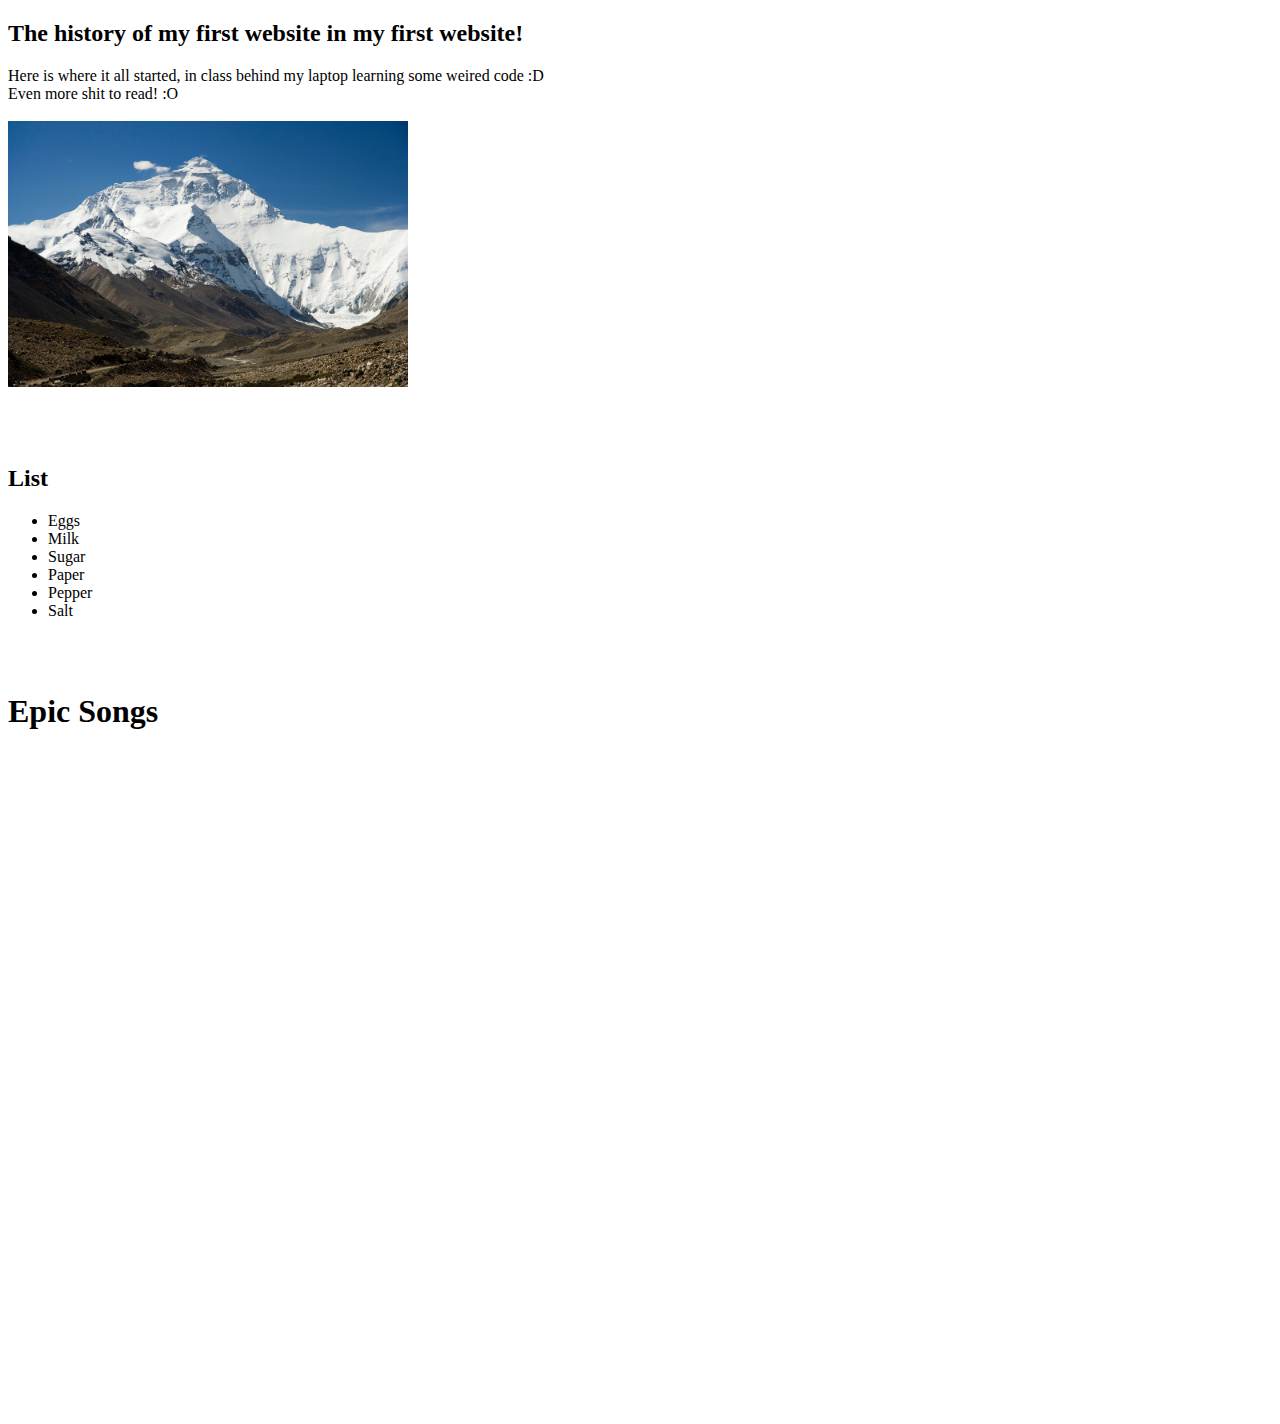
==== index.html @ df41fb49 "Update index.html" ====
<!DOCTYPE html>
<html lang="en">
<head>
    <meta charset="UTF-8">
    <meta name="viewport" content="width=device-width, initial-scale=1.0">
    <title>Document</title>
</head>
<body>
    <H2>The history of my first website in my first website!</H2>
    <p>Here is where it all started, in class behind my laptop learning some weired code :D <br>
    Even more shit to read! :O <br> <br>
    <img src="Assets/Mountain.jpg" alt="Mountain" width="400,0" height="266,6"> <br>
    <br>
    <br>
    <br>
    <H2>List</H2>
    <p>
        <ul>
            <li>Eggs</li>
            <li>Milk</li>
            <li>Sugar</li>
            <li>Paper</li>
            <li>Pepper</li>
            <li>Salt</li>
        </ul>
    </p>
    <br>
    <br>
    <p>
        <h1>Epic Songs</h1>
        <br>
        <iframe width="560" height="315" src="https://www.youtube.com/embed/tAGnKpE4NCI?si=XMy1RnR3DNNa-eip" title="YouTube video player" frameborder="0" allow="accelerometer; autoplay; clipboard-write; encrypted-media; gyroscope; picture-in-picture; web-share" allowfullscreen></iframe>
        <br>
        <iframe width="560" height="315" src="https://www.youtube.com/embed/a4R9Vk5_CbU?si=ZfX-N8_9W0GNPtMk" title="YouTube video player" frameborder="0" allow="accelerometer; autoplay; clipboard-write; encrypted-media; gyroscope; picture-in-picture; web-share" allowfullscreen></iframe>
    </p>
    </p>
</body>
</html>
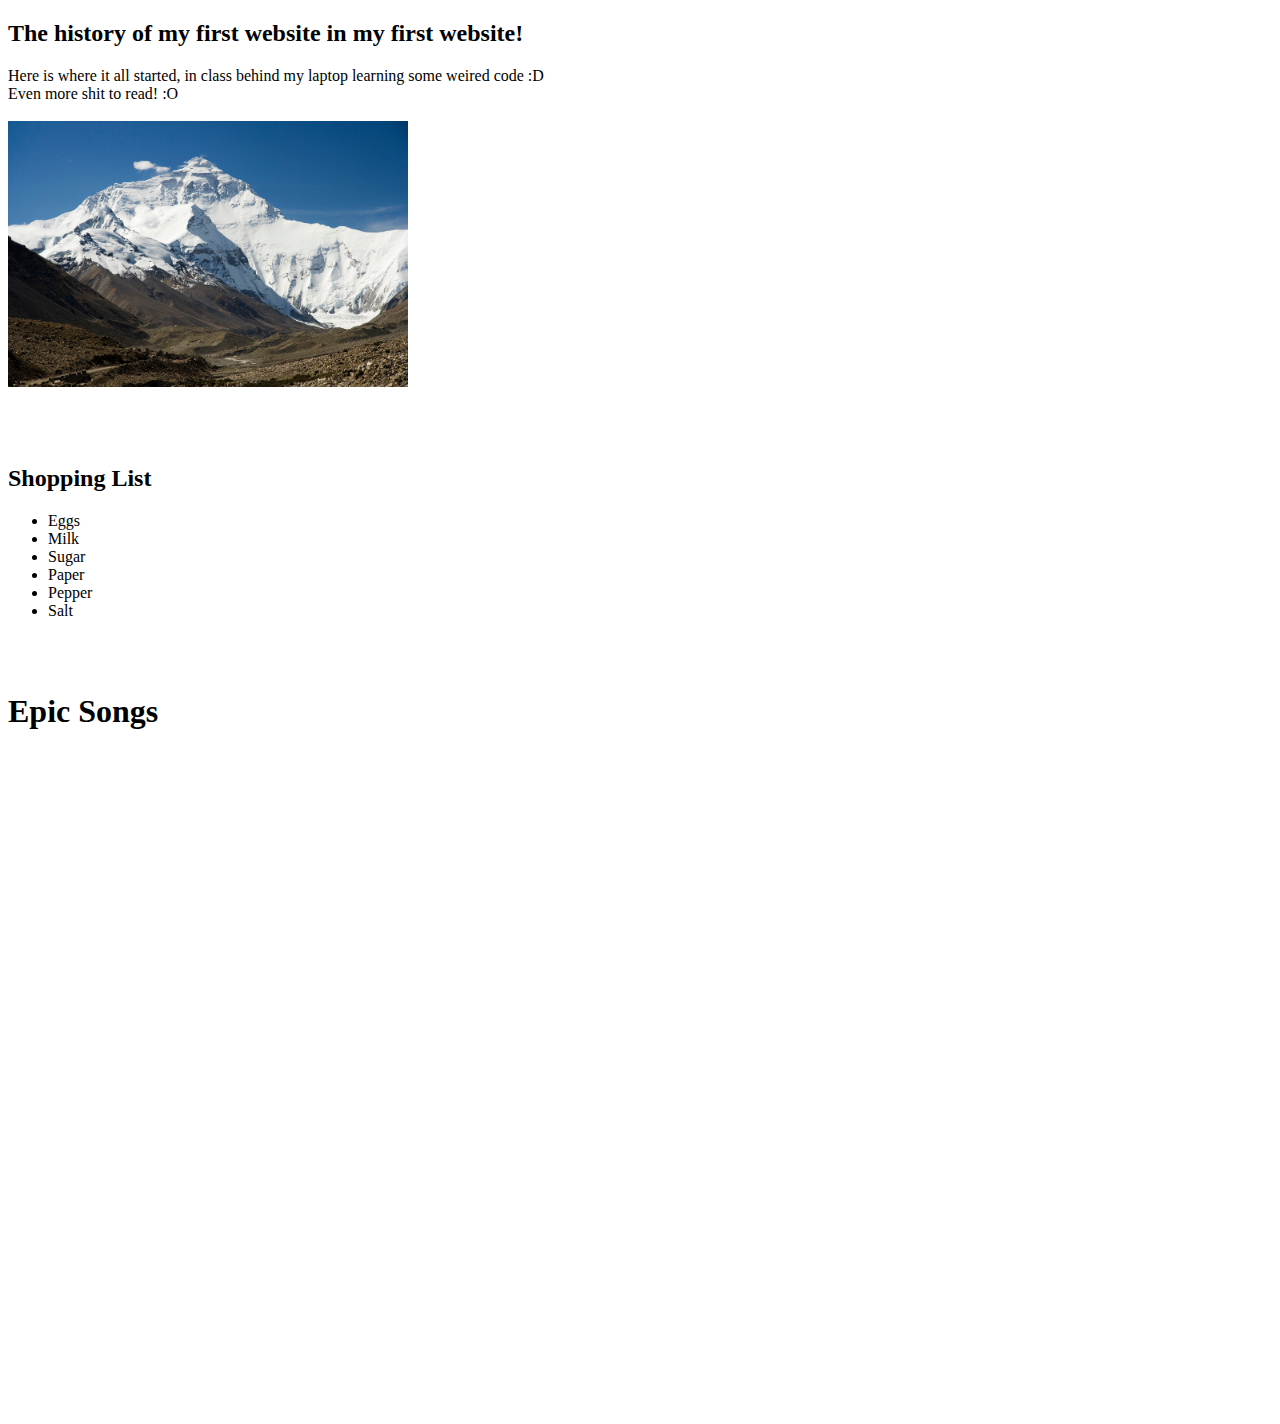
==== commit 02a0e3ce: "Update index.html" ====
--- a/index.html
+++ b/index.html
@@ -13,7 +13,7 @@
     <br>
     <br>
     <br>
-    <H2>List</H2>
+    <H2>Shopping List</H2>
     <p>
         <ul>
             <li>Eggs</li>
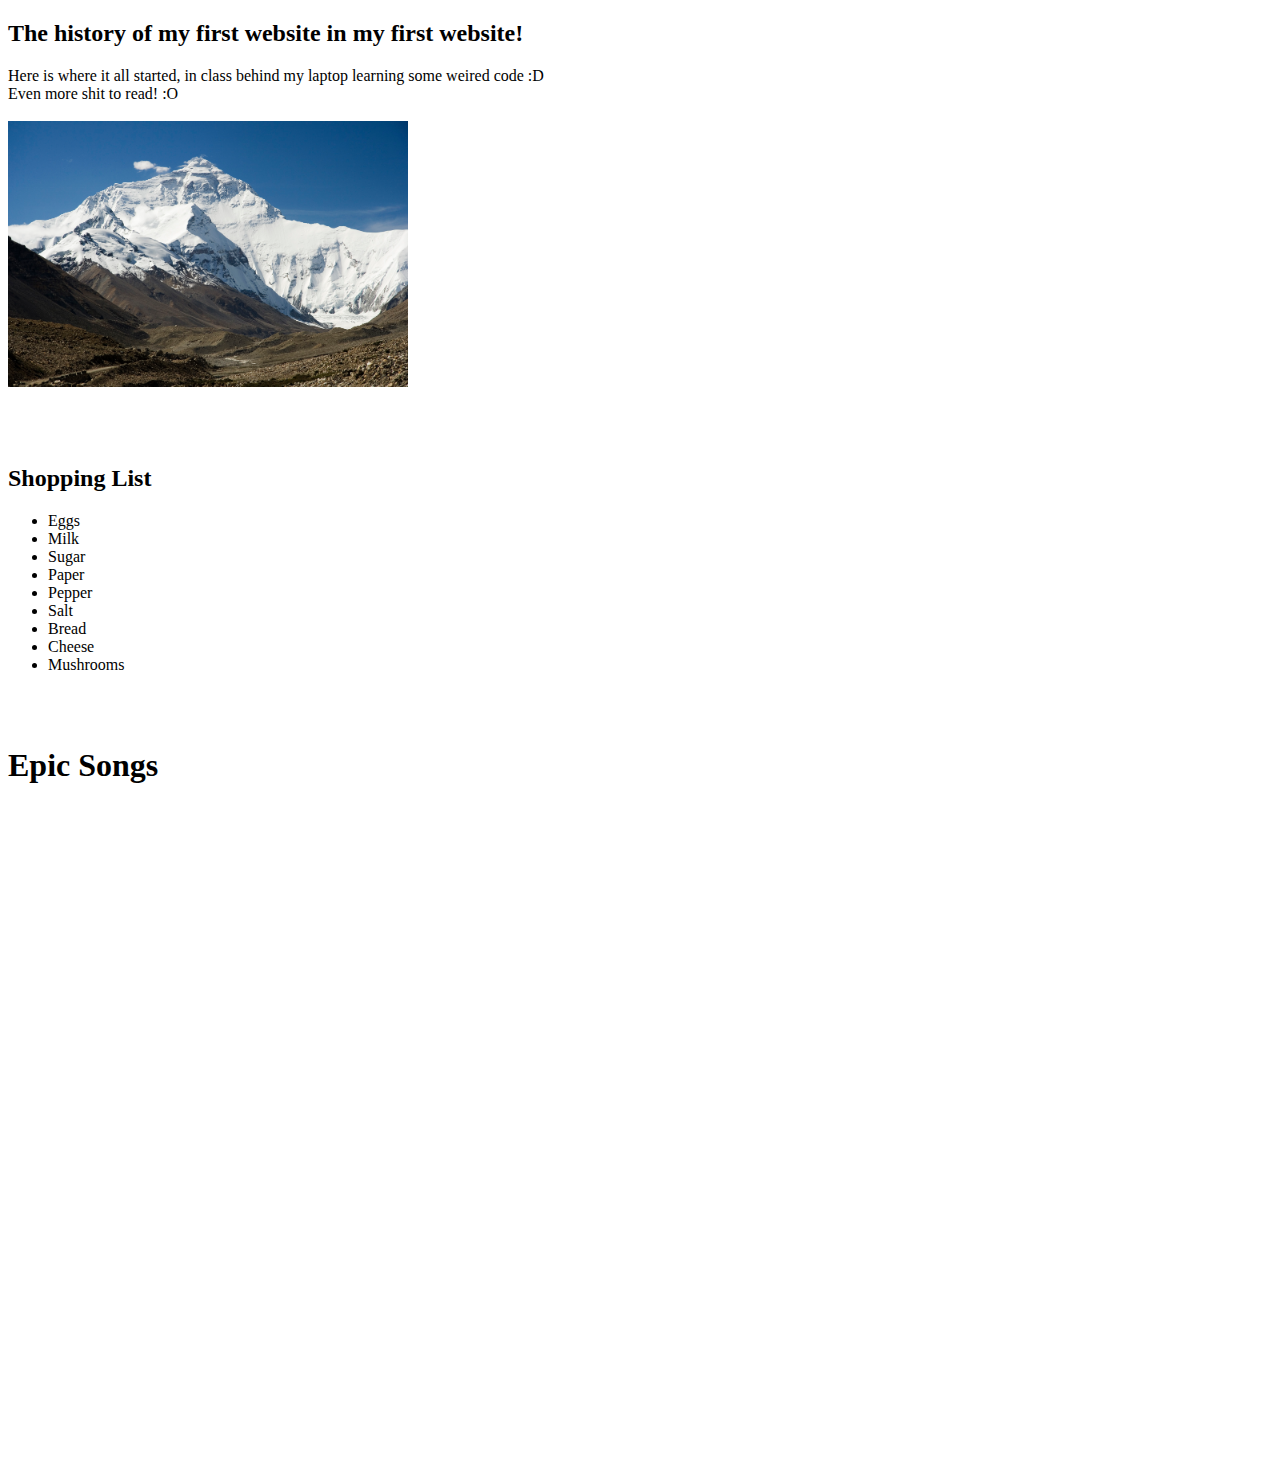
==== commit 6aa8f346: "Update index.html" ====
--- a/index.html
+++ b/index.html
@@ -22,6 +22,9 @@
             <li>Paper</li>
             <li>Pepper</li>
             <li>Salt</li>
+            <li>Bread</li>
+            <li>Cheese</li>
+            <li>Mushrooms</li>
         </ul>
     </p>
     <br>
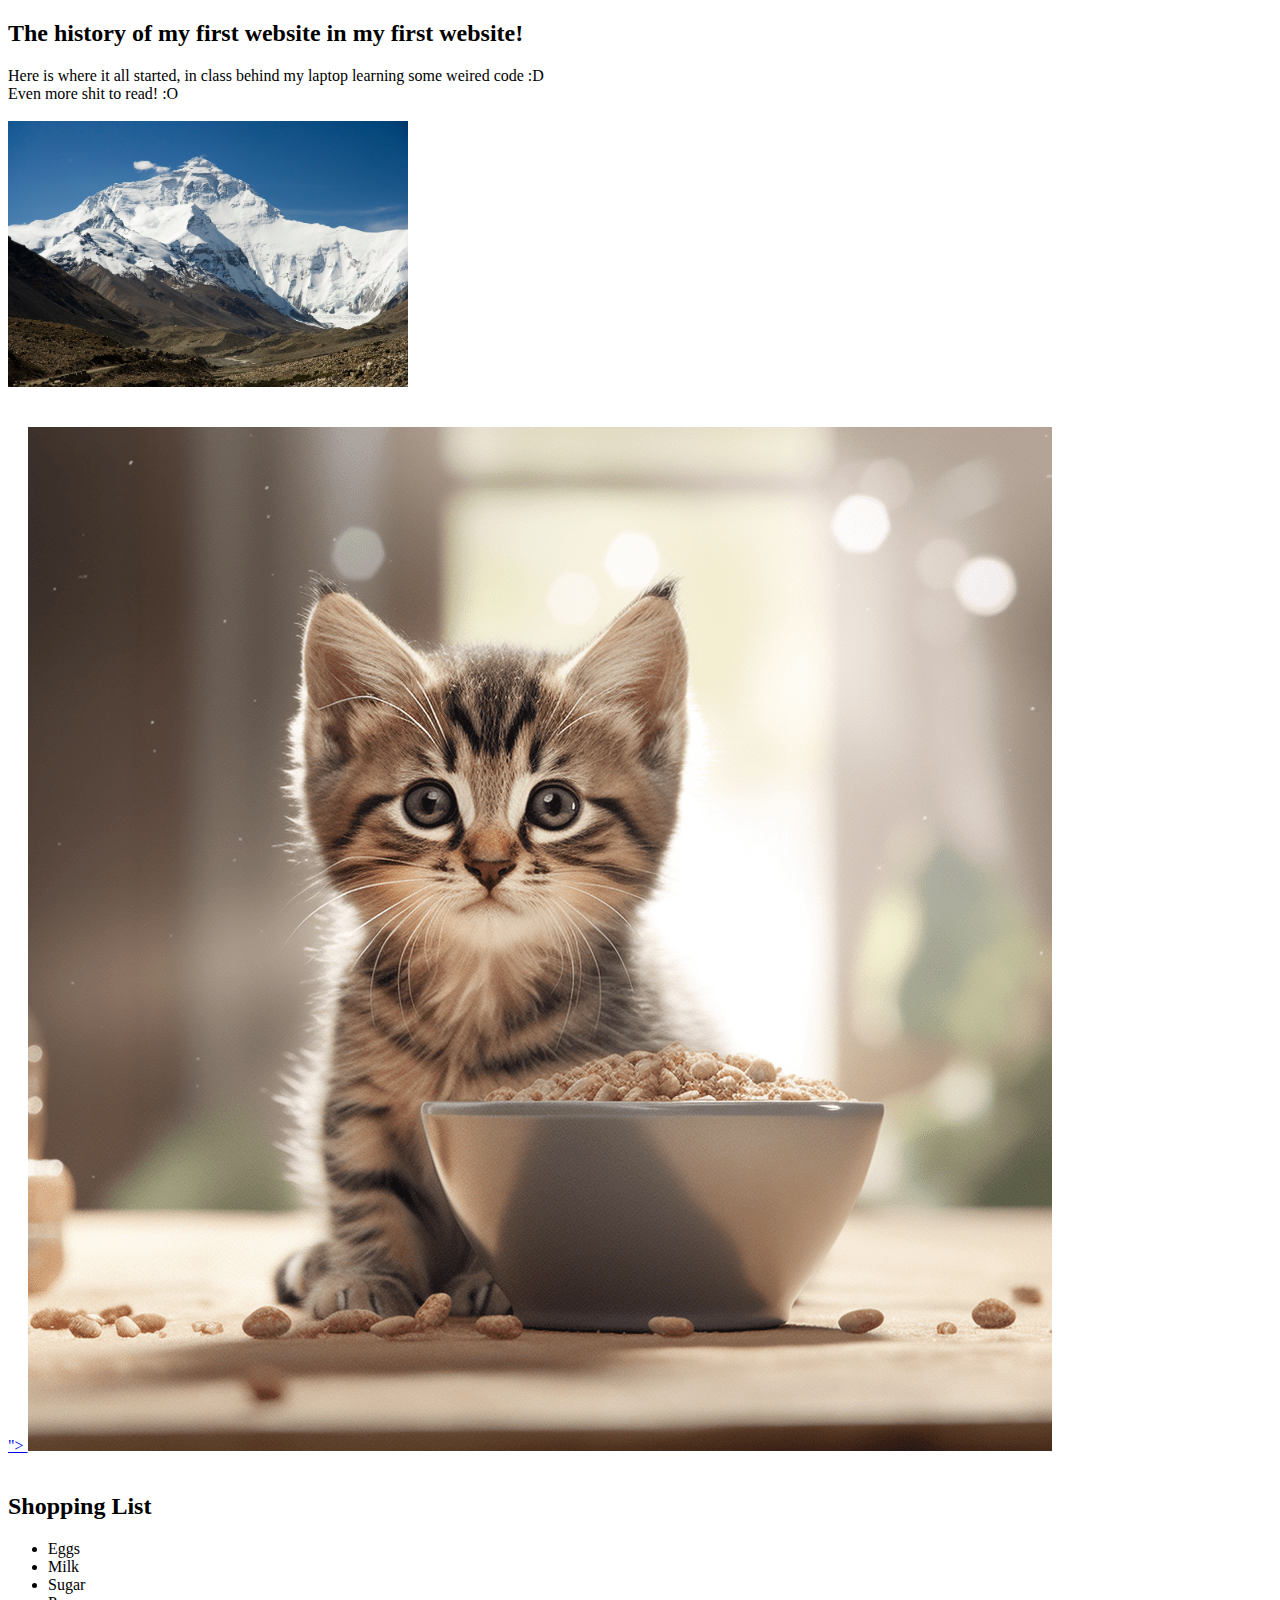
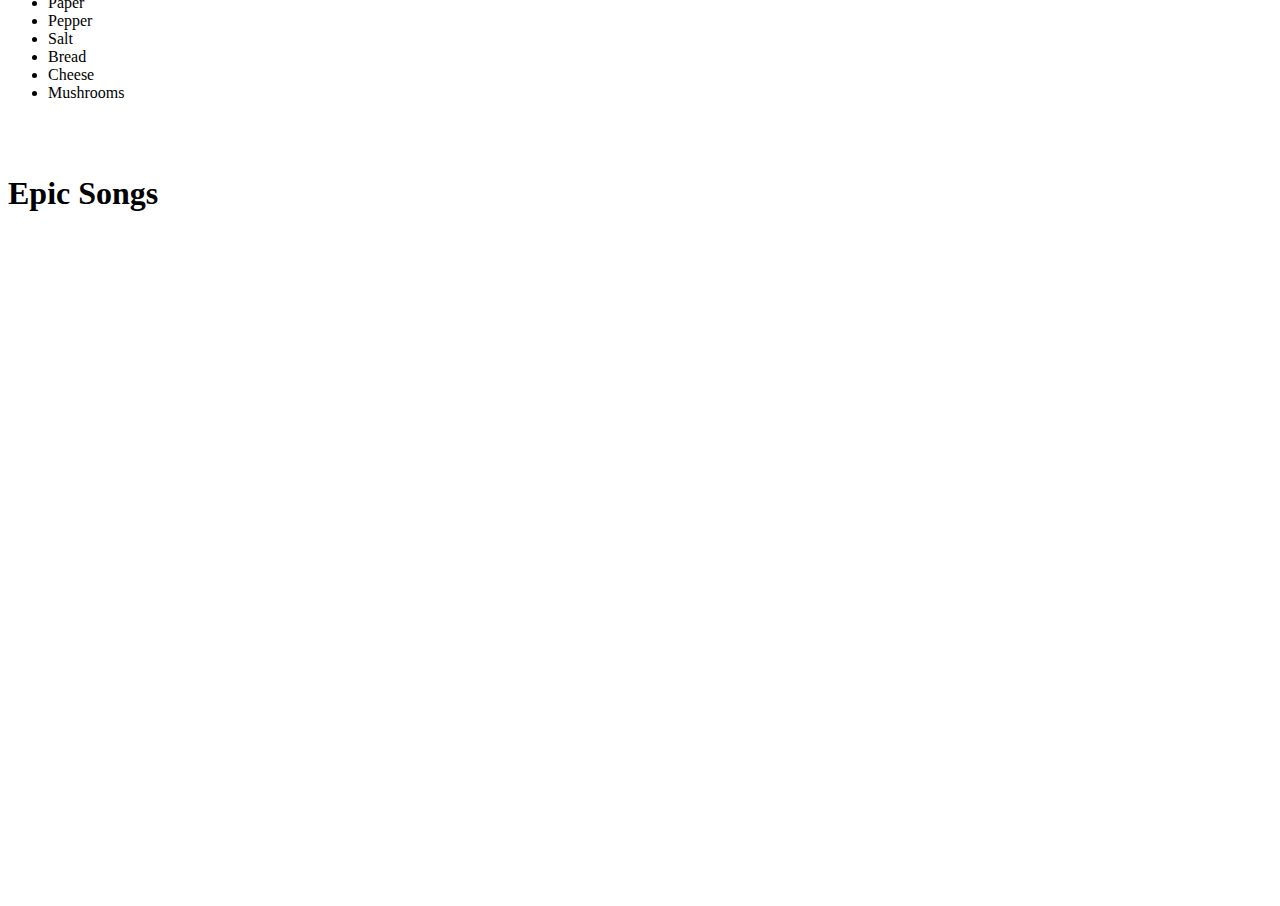
==== commit 9a9d4111: "Test" ====
--- a/index.html
+++ b/index.html
@@ -11,6 +11,10 @@
     Even more shit to read! :O <br> <br>
     <img src="Assets/Mountain.jpg" alt="Mountain" width="400,0" height="266,6"> <br>
     <br>
+    <br>
+    <a href="<iframe width="560" height="315" src="https://www.youtube.com/embed/dQw4w9WgXcQ?si=QSx9s1GZ6jeezUA2" title="YouTube video player" frameborder="0" allow="accelerometer; autoplay; clipboard-write; encrypted-media; gyroscope; picture-in-picture; web-share" allowfullscreen></iframe>">
+        <img src="Assets/Kitten.png" alt="">
+    </a>
     <br>
     <br>
     <H2>Shopping List</H2>
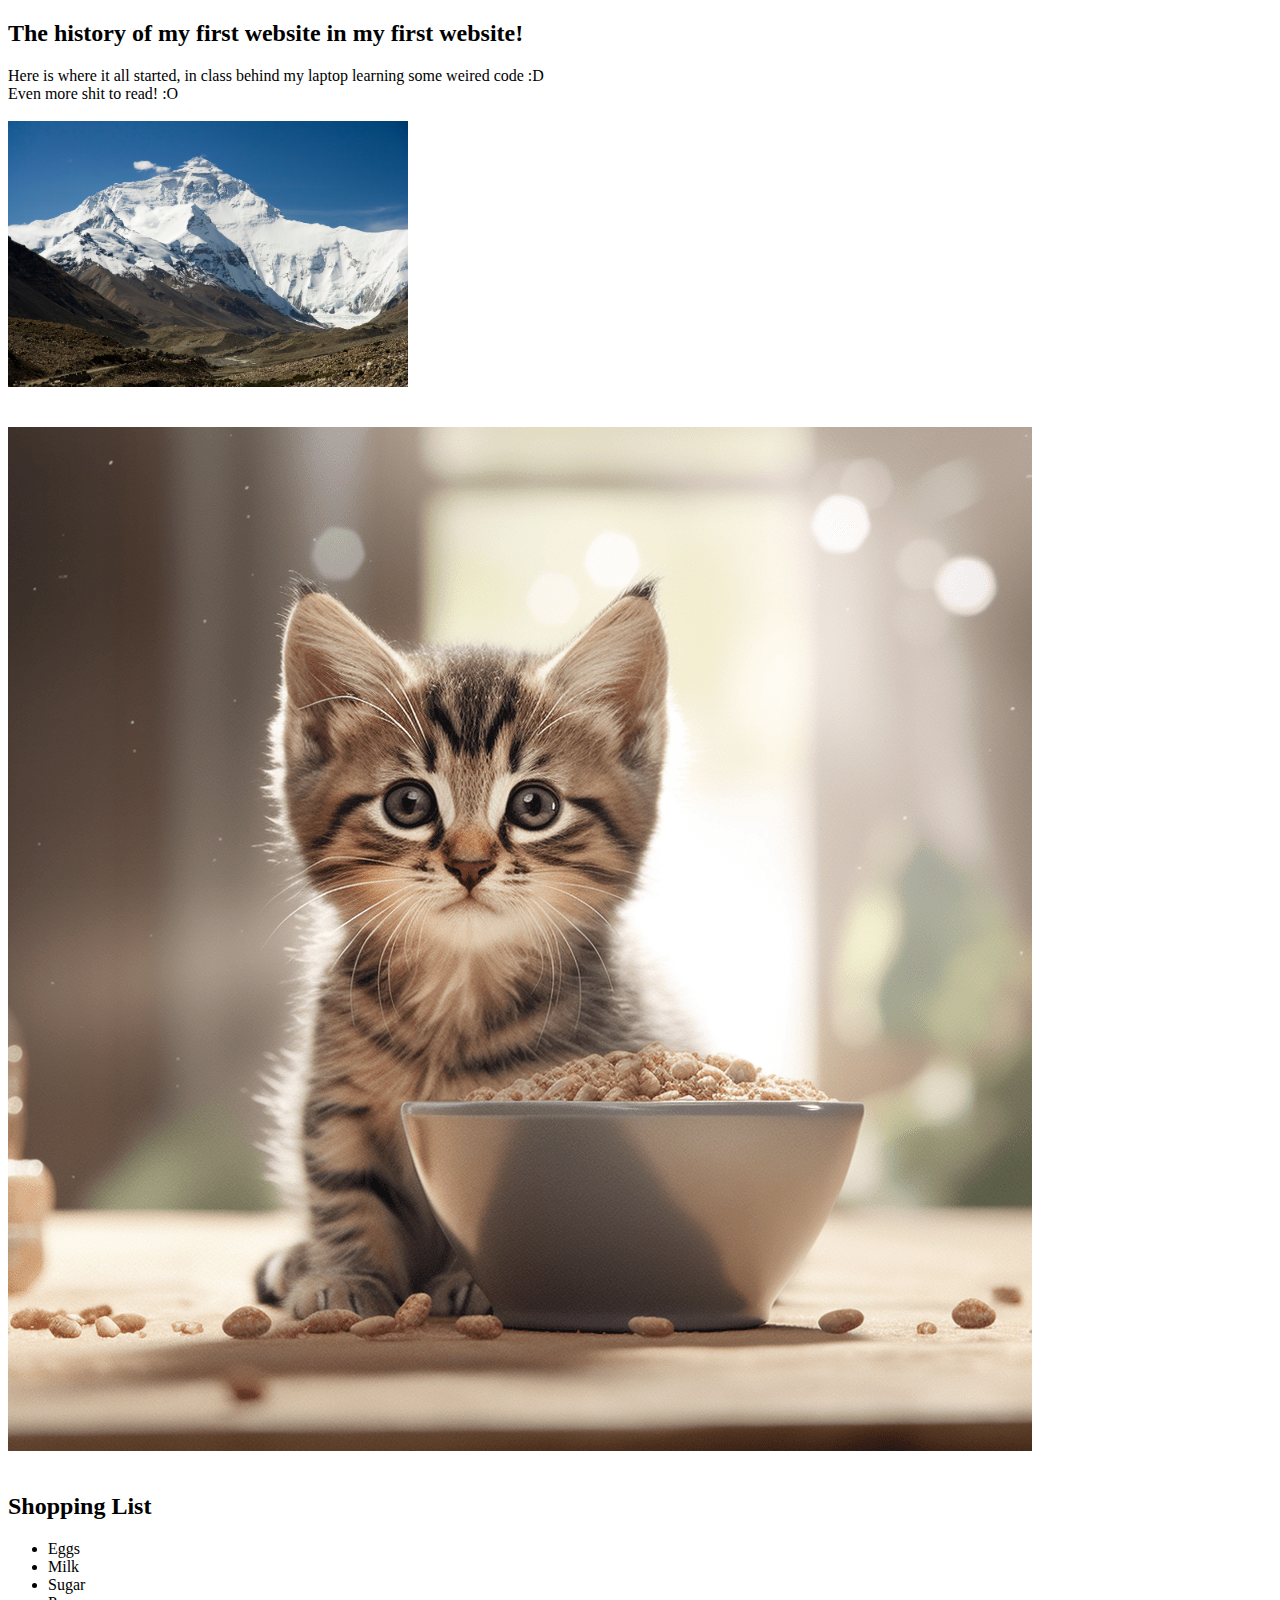
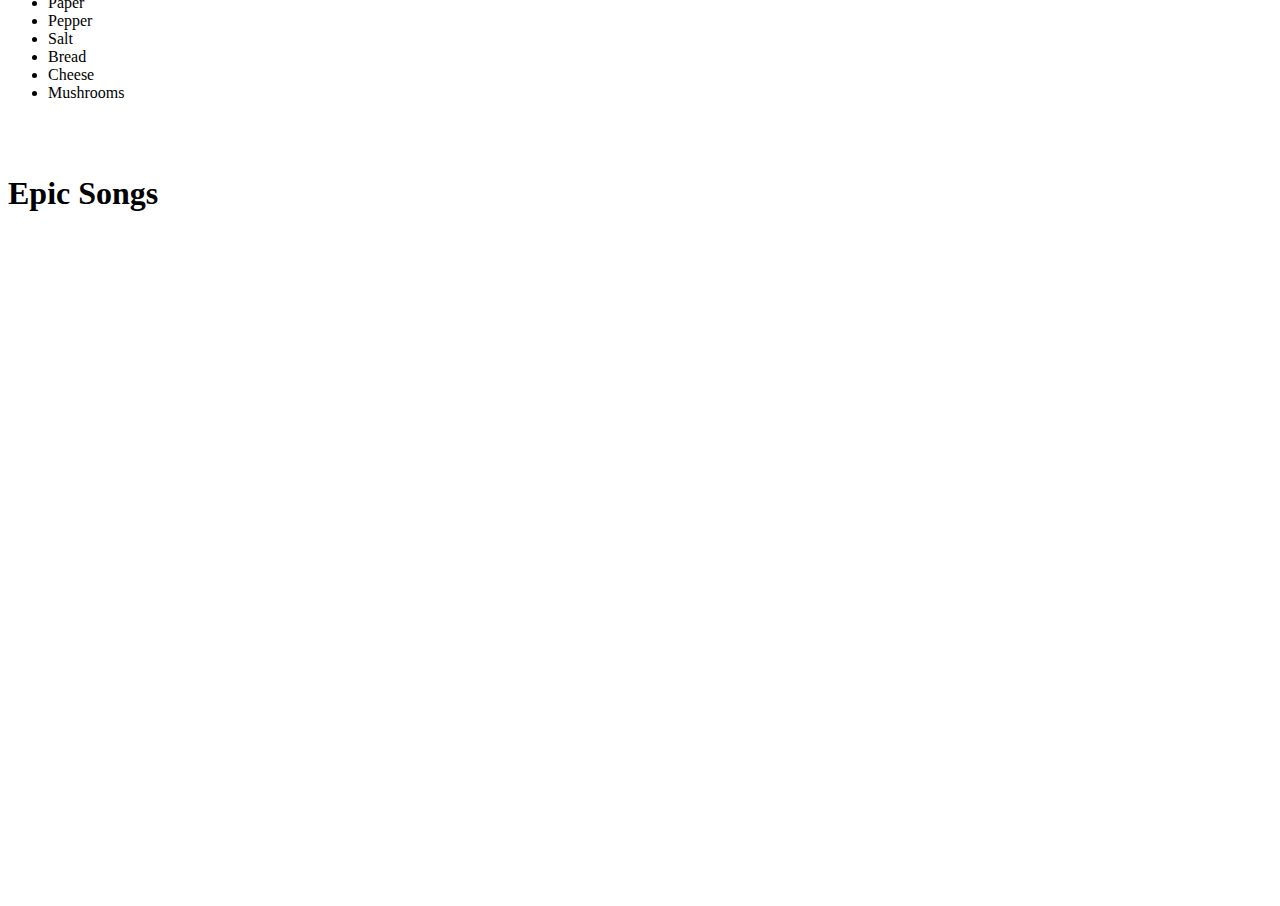
==== commit 56c59aaa: "Update index.html" ====
--- a/index.html
+++ b/index.html
@@ -12,7 +12,7 @@
     <img src="Assets/Mountain.jpg" alt="Mountain" width="400,0" height="266,6"> <br>
     <br>
     <br>
-    <a href="<iframe width="560" height="315" src="https://www.youtube.com/embed/dQw4w9WgXcQ?si=QSx9s1GZ6jeezUA2" title="YouTube video player" frameborder="0" allow="accelerometer; autoplay; clipboard-write; encrypted-media; gyroscope; picture-in-picture; web-share" allowfullscreen></iframe>">
+    <a href="https://youtu.be/dQw4w9WgXcQ?feature=shared" target="_blank">
         <img src="Assets/Kitten.png" alt="">
     </a>
     <br>
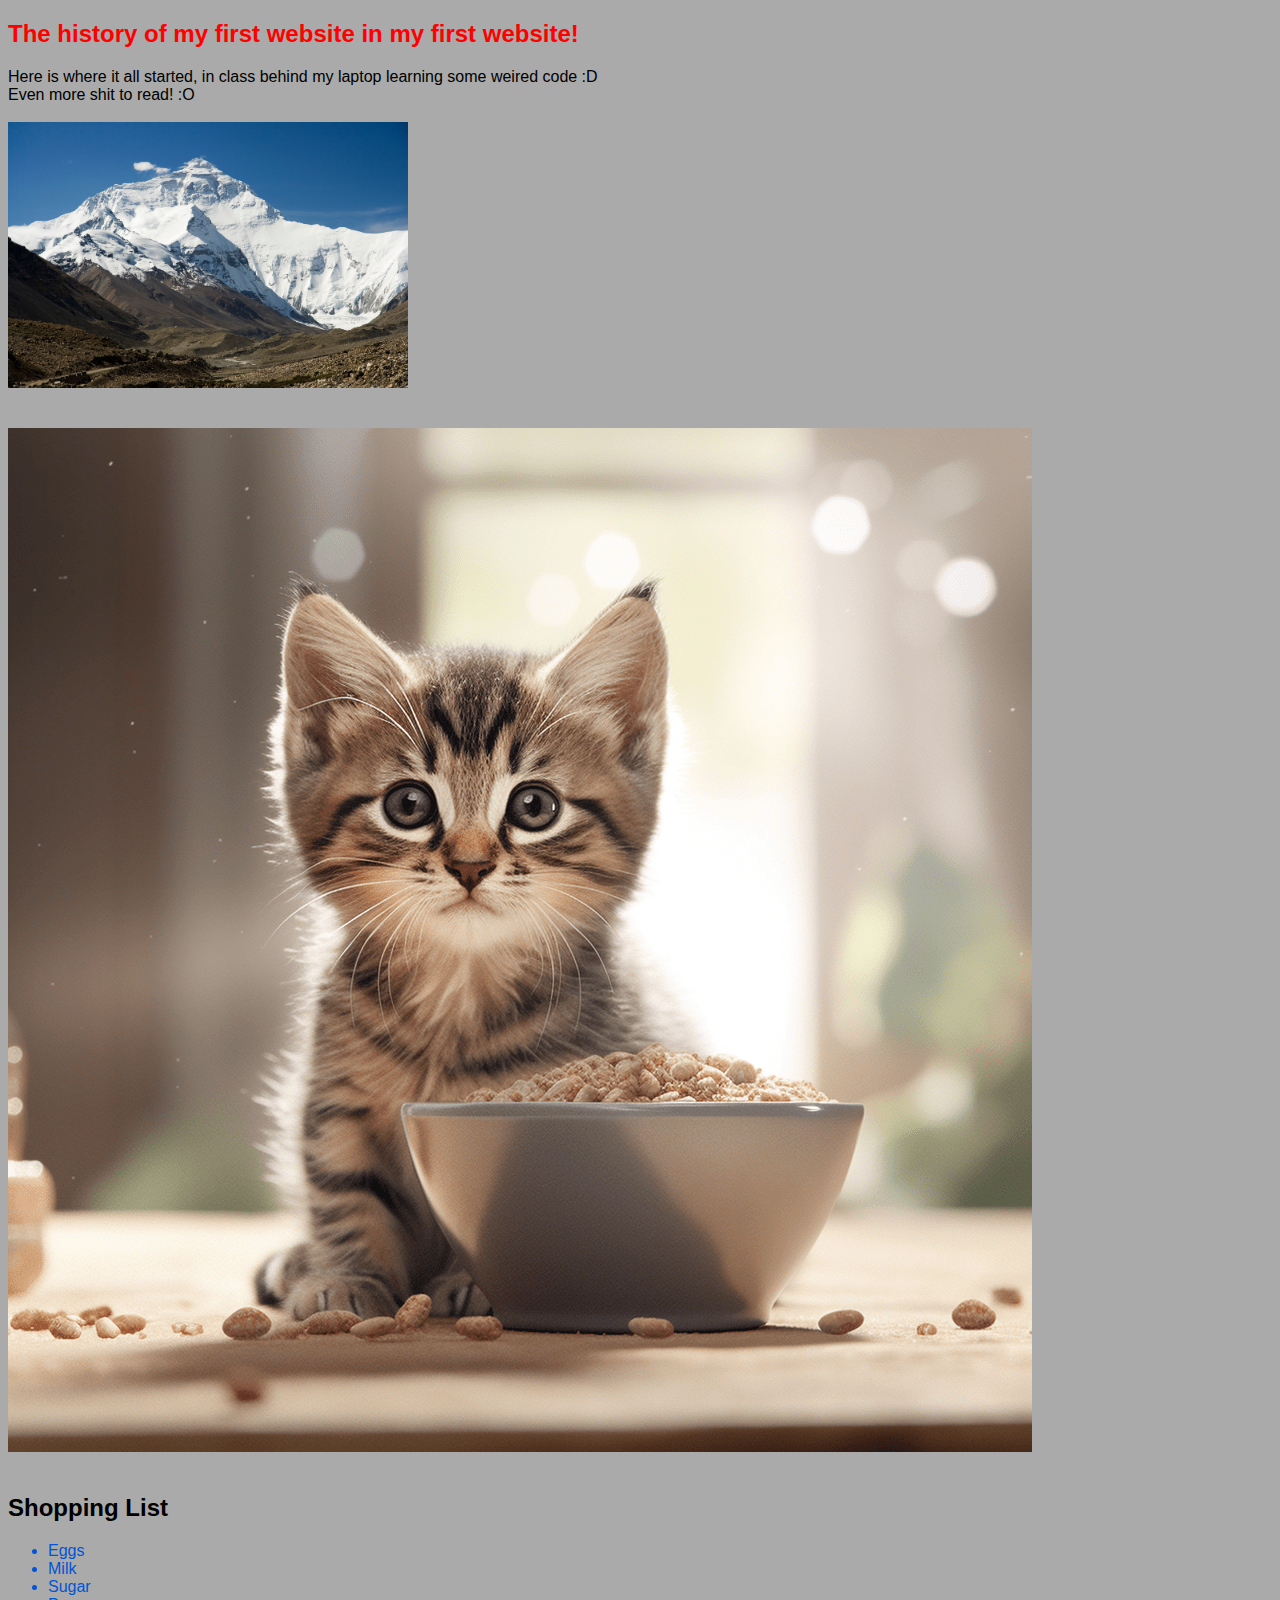
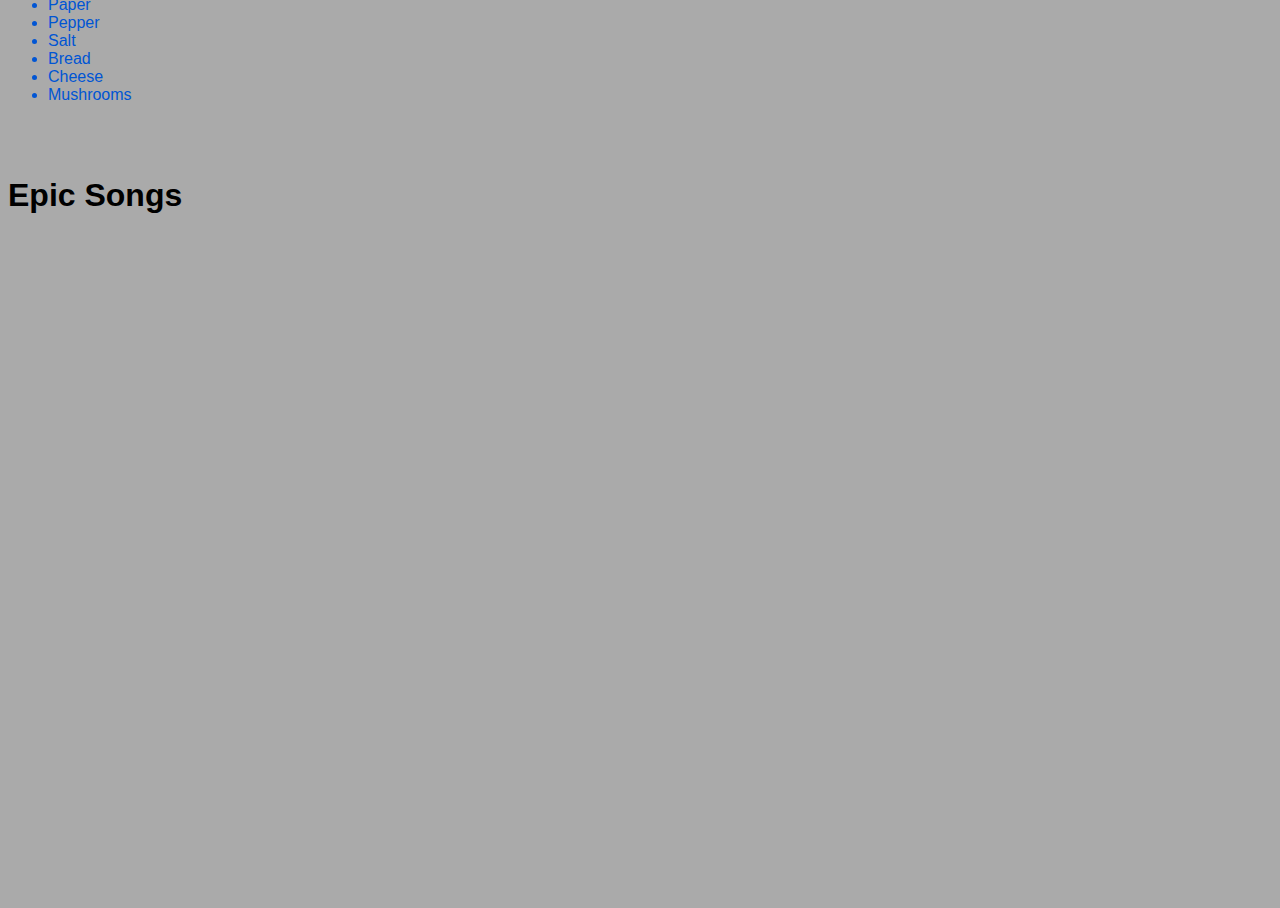
==== commit de0ef1c0: "update" ====
--- a/index.html
+++ b/index.html
@@ -4,22 +4,19 @@
     <meta charset="UTF-8">
     <meta name="viewport" content="width=device-width, initial-scale=1.0">
     <title>Document</title>
+    <link rel="stylesheet" href="Style.css">
 </head>
 <body>
-    <H2>The history of my first website in my first website!</H2>
+    <H2 id="mainHeading">
+        The history of my first website in my first website!</H2>
     <p>Here is where it all started, in class behind my laptop learning some weired code :D <br>
     Even more shit to read! :O <br> <br>
-    <img src="Assets/Mountain.jpg" alt="Mountain" width="400,0" height="266,6"> <br>
-    <br>
-    <br>
+    <img src="Assets/Mountain.jpg" alt="Mountain" width="400,0" height="266,6"><br><br><br>
     <a href="https://youtu.be/dQw4w9WgXcQ?feature=shared" target="_blank">
         <img src="Assets/Kitten.png" alt="">
-    </a>
-    <br>
-    <br>
-    <H2>Shopping List</H2>
-    <p>
-        <ul>
+    </a><br><br>
+    <H2>Shopping List</H2><p>
+        <ul class="highlight">
             <li>Eggs</li>
             <li>Milk</li>
             <li>Sugar</li>
@@ -30,16 +27,11 @@
             <li>Cheese</li>
             <li>Mushrooms</li>
         </ul>
-    </p>
-    <br>
-    <br>
-    <p>
-        <h1>Epic Songs</h1>
-        <br>
+    </p><br><br><p>
+        <h1>Epic Songs</h1><br>
         <iframe width="560" height="315" src="https://www.youtube.com/embed/tAGnKpE4NCI?si=XMy1RnR3DNNa-eip" title="YouTube video player" frameborder="0" allow="accelerometer; autoplay; clipboard-write; encrypted-media; gyroscope; picture-in-picture; web-share" allowfullscreen></iframe>
         <br>
         <iframe width="560" height="315" src="https://www.youtube.com/embed/a4R9Vk5_CbU?si=ZfX-N8_9W0GNPtMk" title="YouTube video player" frameborder="0" allow="accelerometer; autoplay; clipboard-write; encrypted-media; gyroscope; picture-in-picture; web-share" allowfullscreen></iframe>
-    </p>
-    </p>
+    </p></p>
 </body>
 </html>--- a/Style.css
+++ b/Style.css
@@ -0,0 +1,12 @@
+body{
+    background-color: #aaaaaa;
+    font-family: Arial, Helvetica, sans-serif;
+}
+
+#mainHeading {
+    color: #ff0000;
+}
+
+.highlight{
+    color: #0055d4;
+}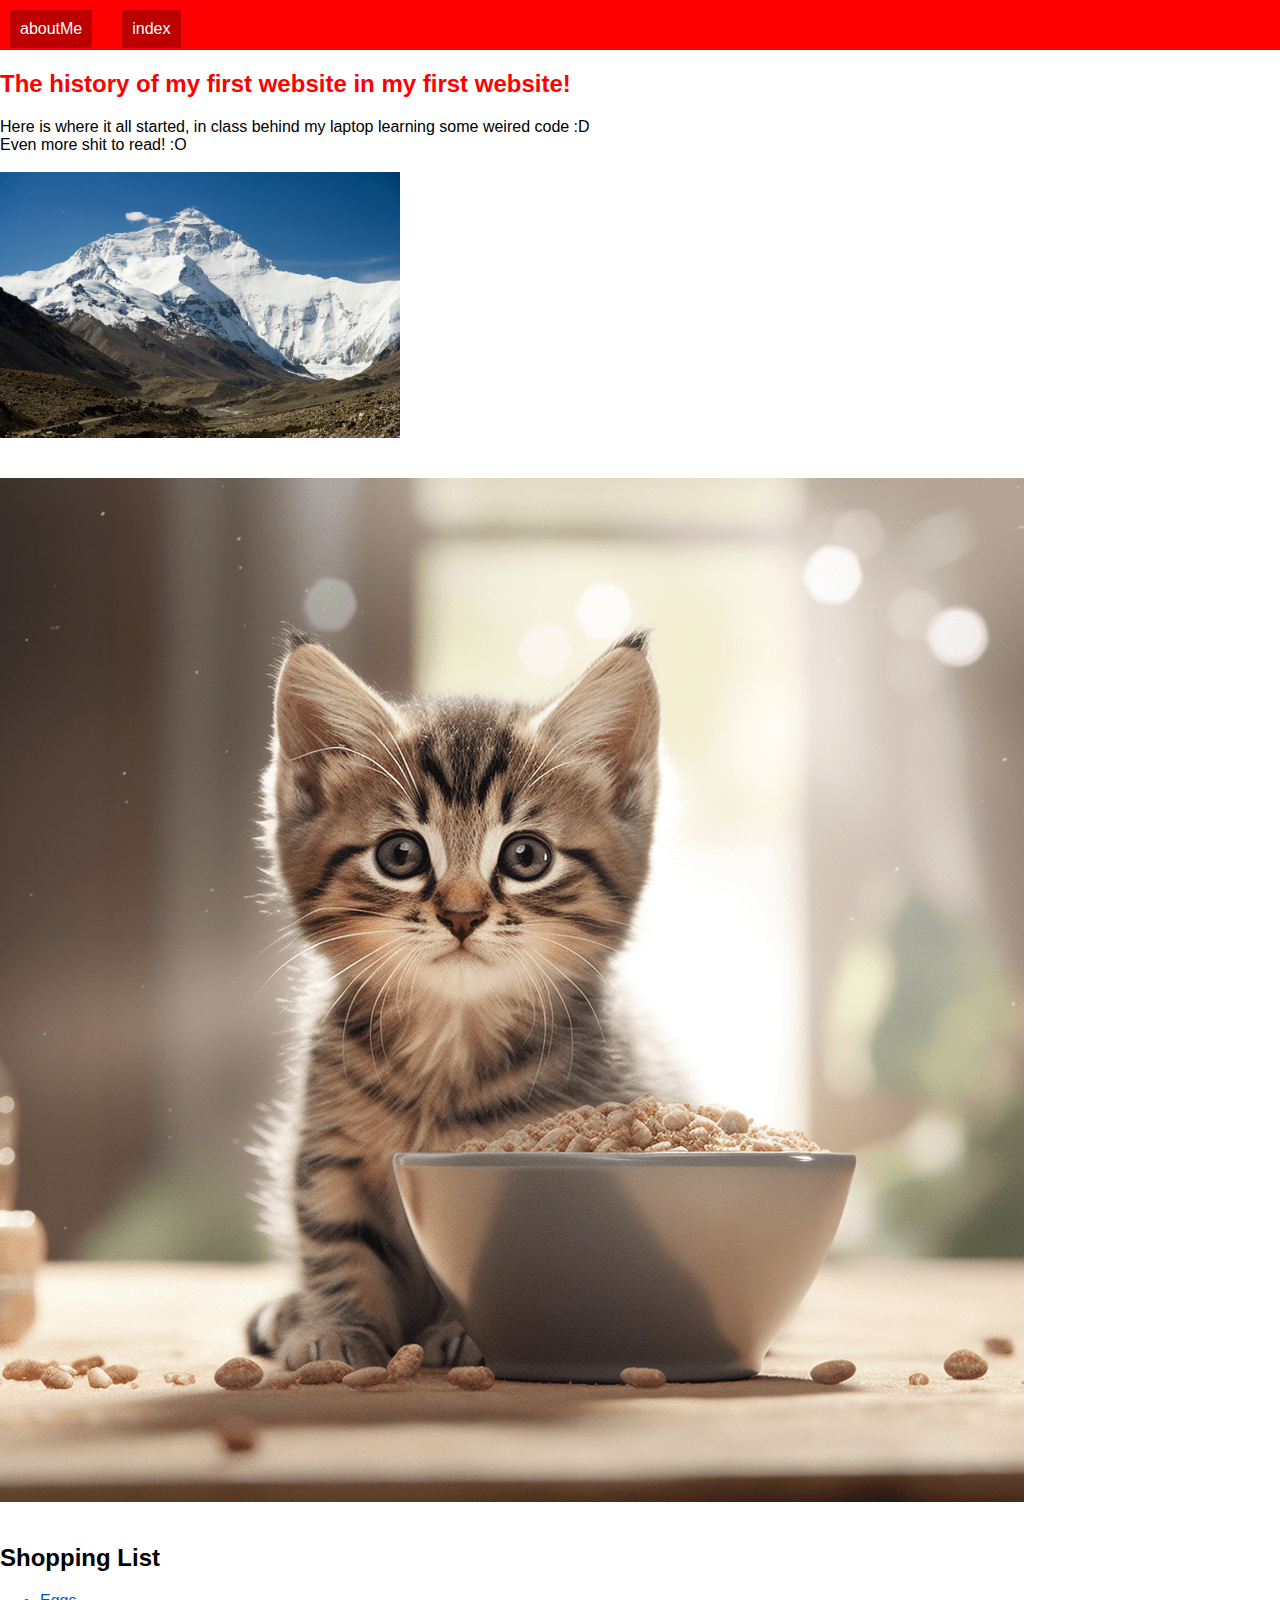
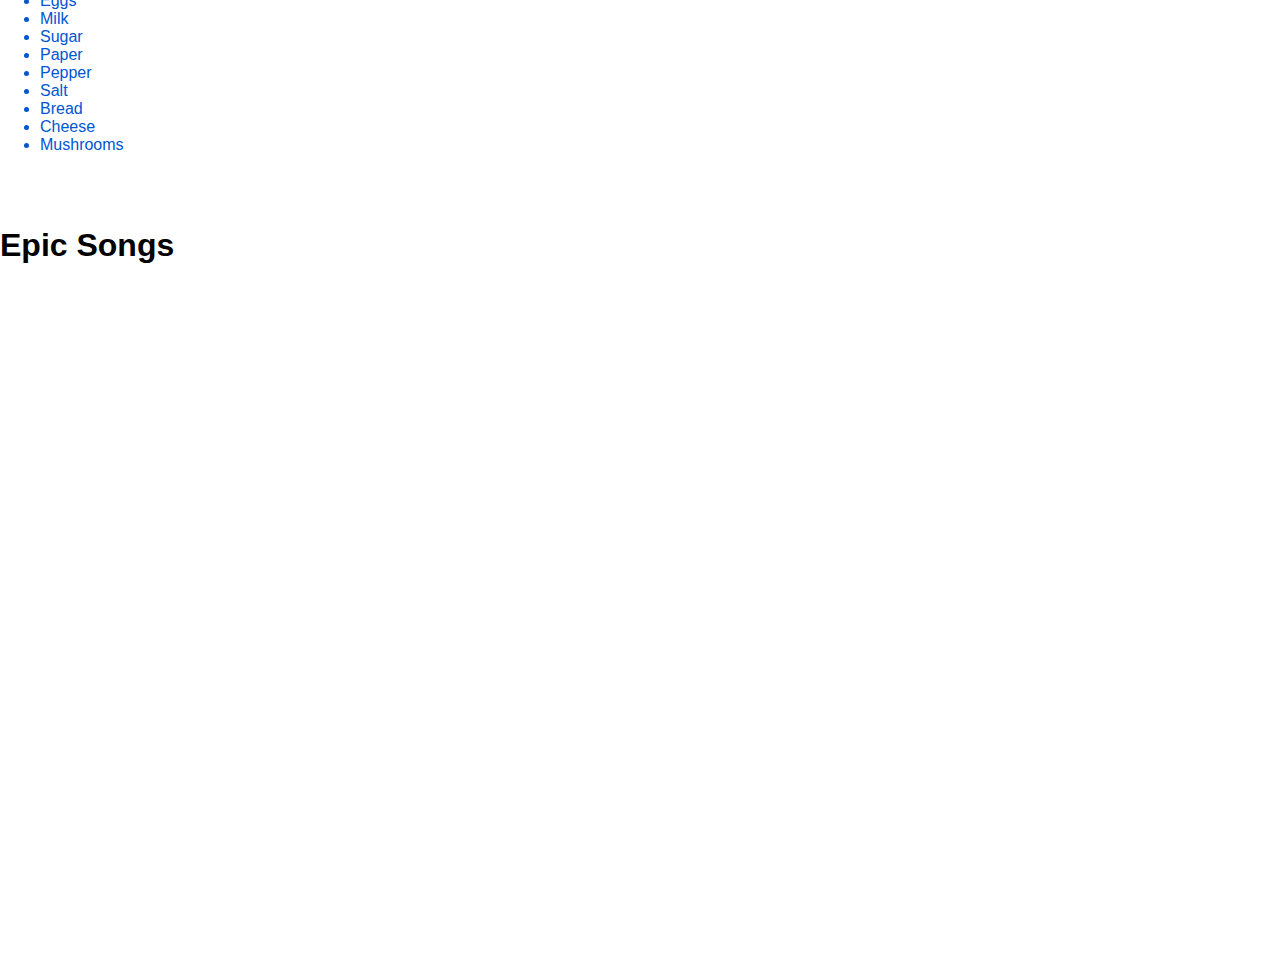
==== commit 9e8f476d: "Update" ====
--- a/index.html
+++ b/index.html
@@ -7,11 +7,20 @@
     <link rel="stylesheet" href="Style.css">
 </head>
 <body>
+
+    <div id="navigation">
+<a href="aboutMe.html">aboutMe</a>
+<a href="index.html">index</a>
+
+
+
+    </div>
+
     <H2 id="mainHeading">
         The history of my first website in my first website!</H2>
     <p>Here is where it all started, in class behind my laptop learning some weired code :D <br>
     Even more shit to read! :O <br> <br>
-    <img src="Assets/Mountain.jpg" alt="Mountain" width="400,0" height="266,6"><br><br><br>
+    <a href="https://technochiken379.github.io/FirstWebsite/aboutMe"><img src="Assets/Mountain.jpg" alt="Mountain" width="400,0" height="266,6"></a><br><br><br>
     <a href="https://youtu.be/dQw4w9WgXcQ?feature=shared" target="_blank">
         <img src="Assets/Kitten.png" alt="">
     </a><br><br>
--- a/Style.css
+++ b/Style.css
@@ -1,12 +1,84 @@
 body{
-    background-color: #aaaaaa;
+    background-color: #ffffff;
     font-family: Arial, Helvetica, sans-serif;
+    margin: 0px;
 }
 
-#mainHeading {
+#navigation{
+    background-color: #ff0000;
+    height: 50px;
+}
+
+#navigation a{
+    text-decoration: none;
+    background-color: #bc0000;
+    color: #ffffff;
+    padding: 10px 10px 10px 10px;
+    margin: 10px 20px 0px 10px;
+    display: block;
+    float: left;
+}
+
+#navigation a:hover{
+    background-color: #7b0000;
+}
+
+#mainHeading{
     color: #ff0000;
 }
 
 .highlight{
     color: #0055d4;
+}
+
+#introText{
+    margin-top: 2.5%;
+    margin-left: 2.5%;
+    width: 330px;
+    float: left;
+    text-align: center;
+}
+
+#profilePicture{
+    float: left;
+    margin-left: 2.5%;
+    margin-top: 2.5%;
+    margin-right: -3%;
+}
+
+#hobbiesList{
+    width: 275px;
+    float: left;
+    margin-left: 2.5%;
+    margin-top: -2%;
+    clear: both;
+}
+
+#logoMediaGroup{
+    float: left;
+    width: 414px;
+    margin-left: 5%;
+    margin-top: 2.5%;
+}
+
+#warThunderImage{
+    float: left;
+    margin-top: 2%;
+    margin-left: -4%;
+}
+
+#memeImage{
+    float: left;
+    margin-left: 2.5%;
+    margin-top: -4%;
+}
+
+.reset{
+    clear: both;
+}
+
+#pageContainer{
+    width: 1150px;
+    margin: 0px auto 0px auto;
+    background-color: #b5b5b5;
 }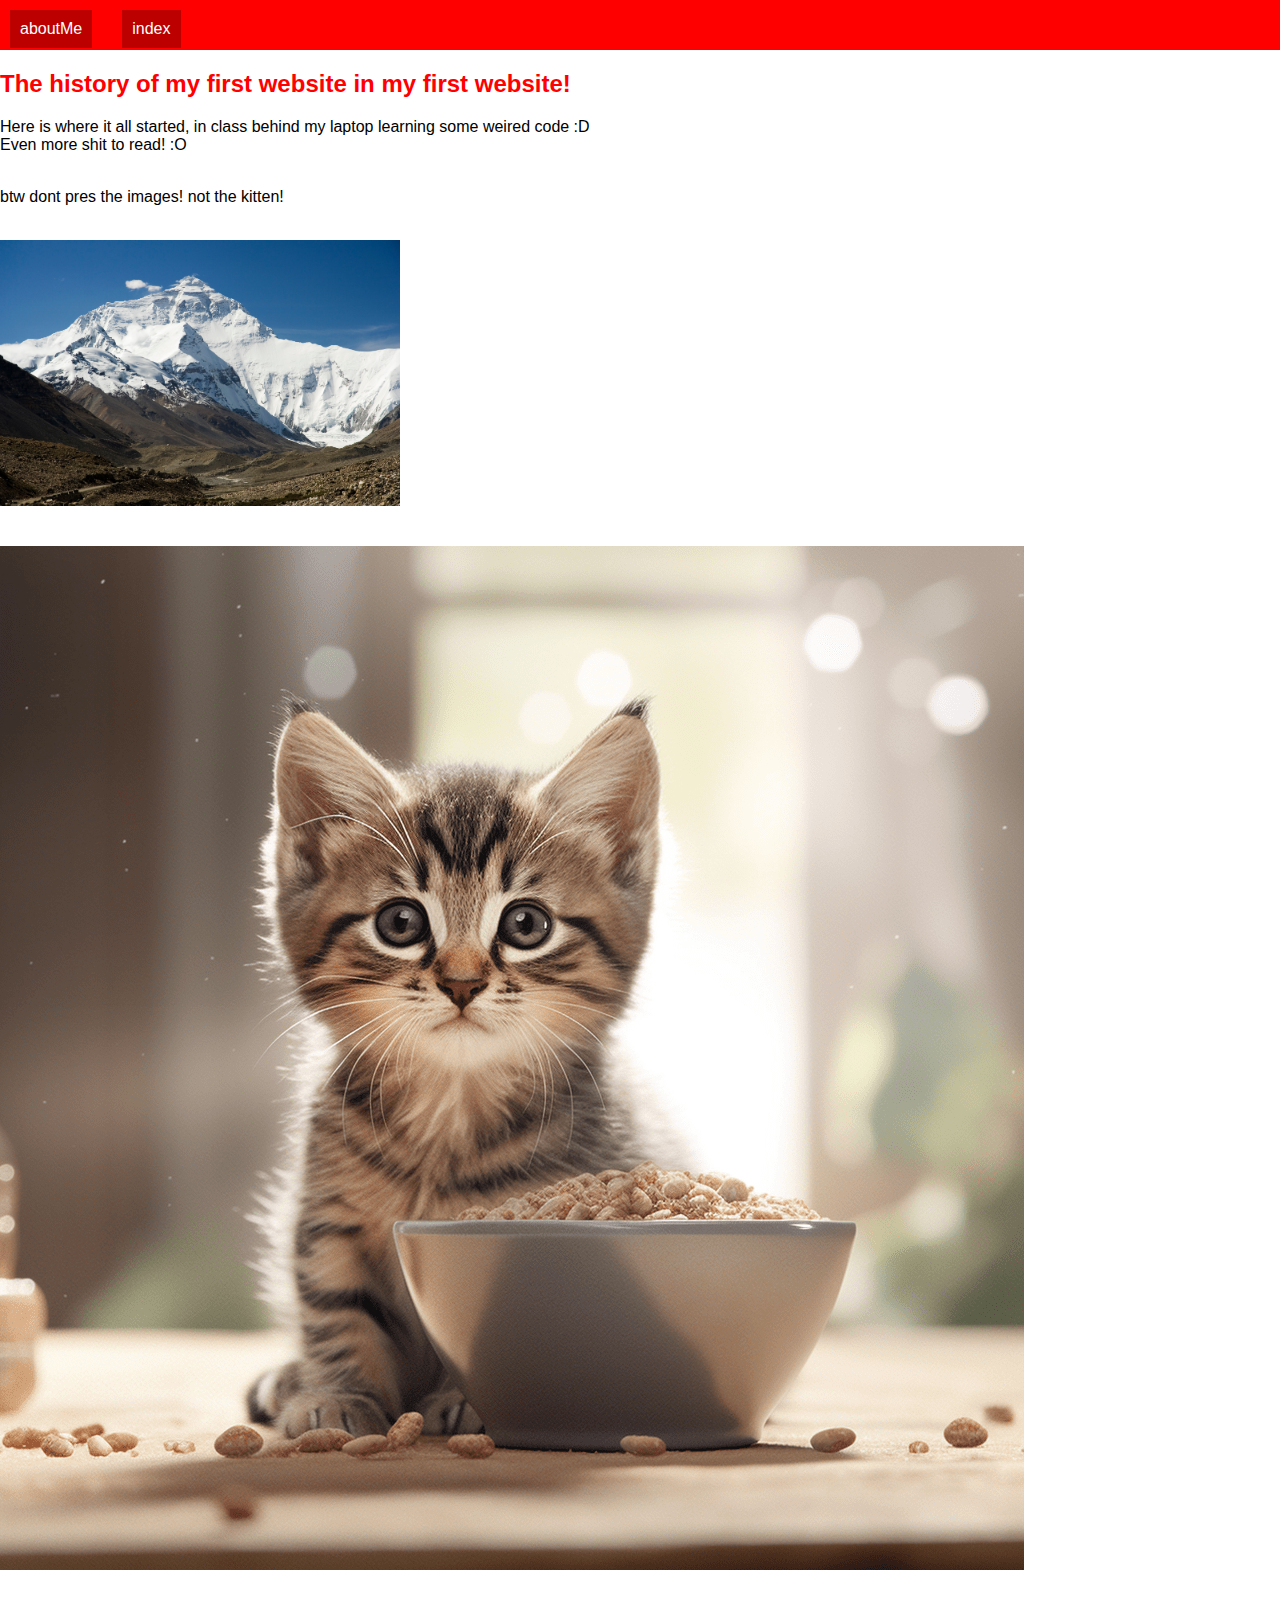
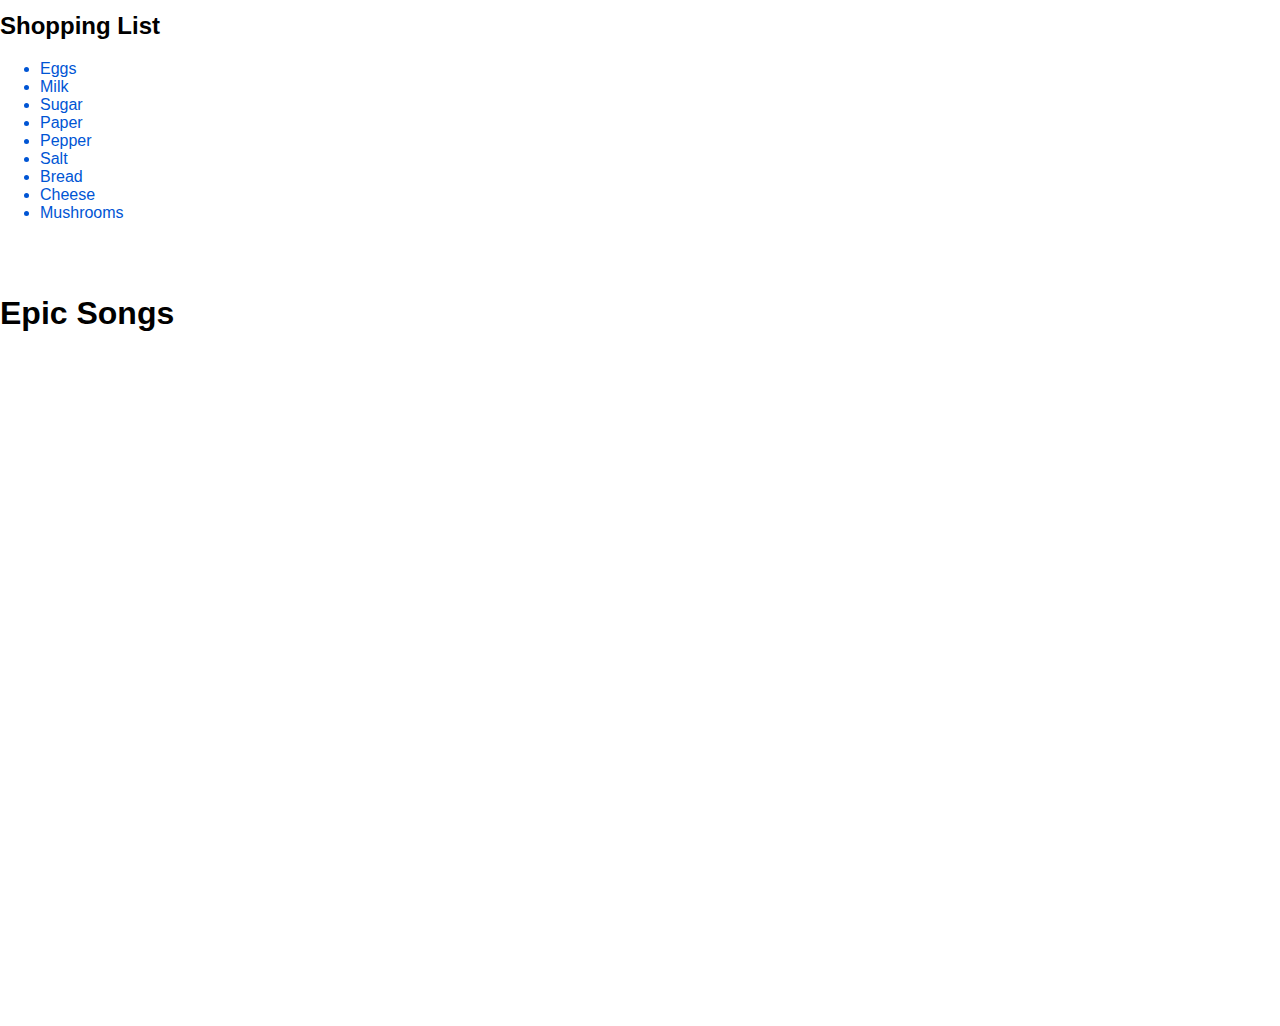
==== commit 2e780f81: "Update index.html" ====
--- a/index.html
+++ b/index.html
@@ -20,6 +20,7 @@
         The history of my first website in my first website!</H2>
     <p>Here is where it all started, in class behind my laptop learning some weired code :D <br>
     Even more shit to read! :O <br> <br>
+    <p>btw dont pres the images! not the kitten!</p> <br>
     <a href="https://technochiken379.github.io/FirstWebsite/aboutMe"><img src="Assets/Mountain.jpg" alt="Mountain" width="400,0" height="266,6"></a><br><br><br>
     <a href="https://youtu.be/dQw4w9WgXcQ?feature=shared" target="_blank">
         <img src="Assets/Kitten.png" alt="">
